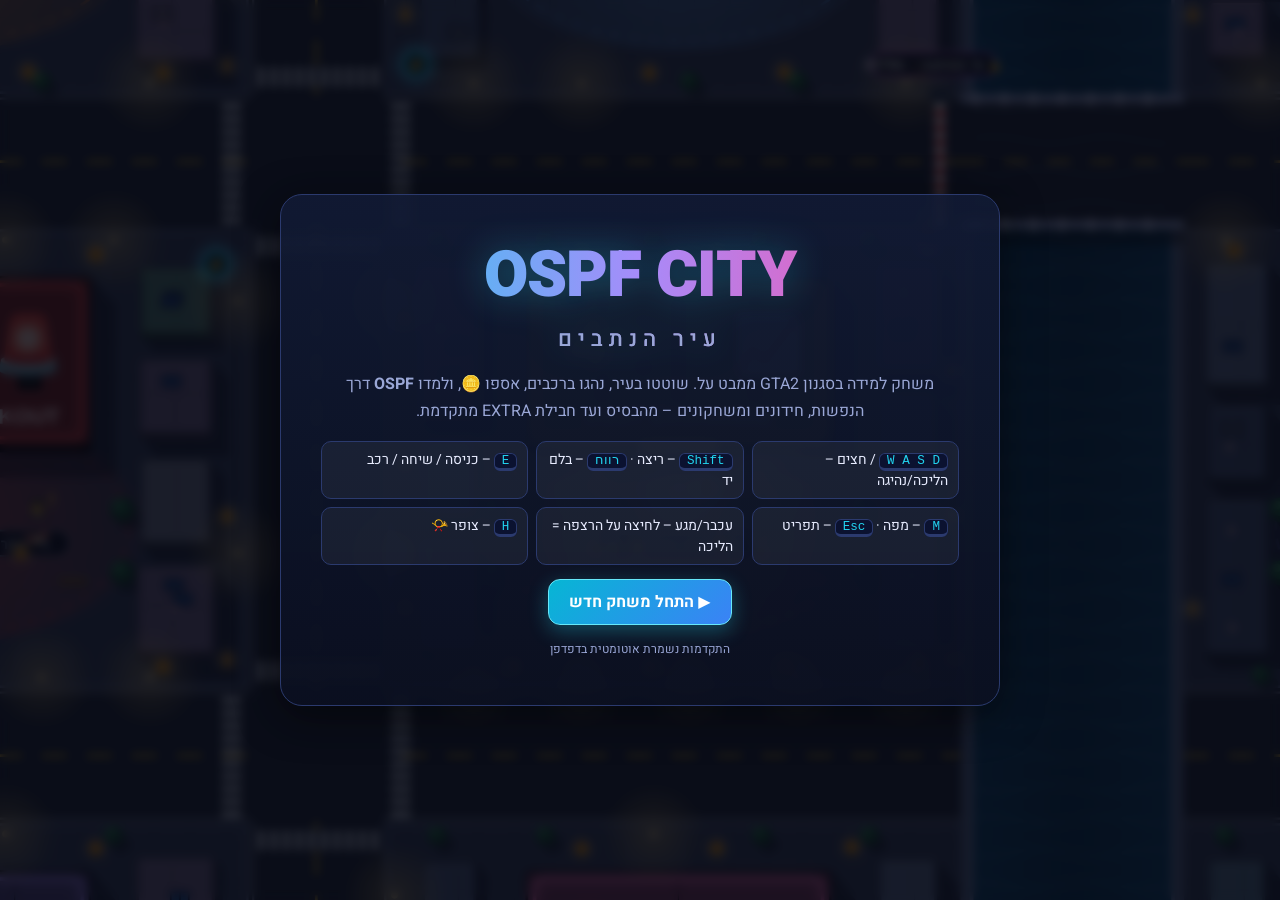
==== index.html @ dccd9f22 "OSPF City: top-down learning game (8 base chapters + 5 EXTRA, lessons, quizzes, minigames) Co-Author" ====
<!DOCTYPE html>
<html lang="he" dir="rtl">
<head>
<meta charset="utf-8">
<meta name="viewport" content="width=device-width, initial-scale=1, maximum-scale=1, user-scalable=no, viewport-fit=cover">
<meta name="theme-color" content="#0b1020">
<title>OSPF City · עיר הנתבים</title>
<meta name="description" content="משחק למידה בסגנון GTA2 ממבט על: לומדים OSPF תוך כדי הליכה, נהיגה, הנפשות, שאלות ומשחקונים.">
<link rel="icon" href="data:image/svg+xml,%3Csvg xmlns='http://www.w3.org/2000/svg' viewBox='0 0 64 64'%3E%3Ccircle cx='32' cy='32' r='30' fill='%231e5a8a' stroke='%2322d3ee' stroke-width='4'/%3E%3Cpath d='M20 26h20l-5-6m5 6-5 6M44 38H24l5-6m-5 6 5 6' stroke='white' stroke-width='4' fill='none' stroke-linecap='round' stroke-linejoin='round'/%3E%3C/svg%3E">
<link rel="preconnect" href="https://fonts.googleapis.com">
<link rel="preconnect" href="https://fonts.gstatic.com" crossorigin>
<link href="https://fonts.googleapis.com/css2?family=Heebo:wght@400;500;700;900&display=swap" rel="stylesheet">
<link rel="stylesheet" href="css/style.css">
</head>
<body>
<canvas id="world"></canvas>

<div id="hud" class="hidden">
  <div class="hud-top">
    <div class="chip" id="hud-score" title="ניקוד כולל">⭐ <b>0</b></div>
    <div class="chip" id="hud-coins" title="מטבעות (Packets)">🪙 <b>0</b></div>
    <div class="chip" id="hud-rank" title="דרגה">🎖️ <b>מתלמד</b></div>
    <div class="hud-spacer"></div>
    <button class="icon-btn" id="btn-map" title="מפה (M)">🗺️</button>
    <button class="icon-btn" id="btn-sound" title="צליל">🔊</button>
    <button class="icon-btn" id="btn-menu" title="תפריט (Esc)">☰</button>
  </div>
  <div id="objective" class="objective"></div>
  <div id="toast-wrap"></div>
  <div class="minimap-wrap"><canvas id="minimap" width="220" height="170"></canvas><div class="mm-label">מפה</div></div>
  <div id="prompt" class="prompt hidden"></div>
  <div id="arrow" class="quest-arrow hidden">➤</div>
  <div id="touch" class="touch hidden">
    <div id="joy"><div id="joy-knob"></div></div>
    <div class="touch-btns">
      <button id="t-act" class="tbtn big">E</button>
      <button id="t-run" class="tbtn">⚡</button>
    </div>
  </div>
</div>

<div id="screens"></div>
<div id="dialog" class="dialog hidden"></div>
<div id="fx"></div>

<script src="js/util.js"></script>
<script src="js/audio.js"></script>
<script src="js/state.js"></script>
<script src="js/chapters.js"></script>
<script src="js/sim.js"></script>
<script src="js/widgets.js"></script>
<script src="js/lesson.js"></script>
<script src="js/quiz.js"></script>
<script src="js/gameshell.js"></script>
<script src="js/sorter.js"></script>
<script src="js/content/ch1.js"></script>
<script src="js/content/ch2.js"></script>
<script src="js/content/ch3.js"></script>
<script src="js/content/ch4.js"></script>
<script src="js/content/ch5.js"></script>
<script src="js/content/ch6.js"></script>
<script src="js/content/ch7.js"></script>
<script src="js/content/ch8.js"></script>
<script src="js/content/e1.js"></script>
<script src="js/content/e2.js"></script>
<script src="js/content/e3.js"></script>
<script src="js/content/e4.js"></script>
<script src="js/content/e5.js"></script>
<script src="js/games/hello.js"></script>
<script src="js/games/cost.js"></script>
<script src="js/games/wildcard.js"></script>
<script src="js/games/election.js"></script>
<script src="js/games/terminal.js"></script>
<script src="js/games/doctor.js"></script>
<script src="js/games/handshake.js"></script>
<script src="js/games/spf.js"></script>
<script src="js/games/highway.js"></script>
<script src="js/games/sorters.js"></script>
<script src="js/worldgen.js"></script>
<script src="js/world.js"></script>
<script src="js/ui.js"></script>
<script src="js/main.js"></script>
</body>
</html>
---- css/style.css ----
:root{
  --bg:#0b1020; --bg2:#0f1730; --panel:#121a35; --panel2:#1a2547; --panel3:#222f5a;
  --text:#e8ecff; --muted:#9aa7d6; --line:#2b3a6e;
  --cyan:#22d3ee; --pink:#ff4fa3; --amber:#fbbf24; --green:#34d399; --red:#fb7185; --violet:#a78bfa; --blue:#60a5fa; --orange:#fb923c;
  --radius:16px; --shadow:0 10px 40px rgba(0,0,0,.5);
  --font:'Heebo','Rubik','Segoe UI',system-ui,-apple-system,Arial,sans-serif;
  --mono:'JetBrains Mono','Cascadia Mono',Consolas,'Courier New',monospace;
}
*{box-sizing:border-box;-webkit-tap-highlight-color:transparent}
html,body{margin:0;height:100%;overflow:hidden;background:var(--bg);color:var(--text);font-family:var(--font);user-select:none;-webkit-user-select:none;touch-action:none}
canvas#world{position:fixed;inset:0;width:100%;height:100%;display:block;background:#0b1020}
button{font-family:inherit;cursor:pointer}
.hidden{display:none!important}
.ltr{direction:ltr;unicode-bidi:isolate;text-align:left;display:inline-block}
code,.code{font-family:var(--mono);direction:ltr;unicode-bidi:isolate;display:inline-block;background:rgba(34,211,238,.1);border:1px solid rgba(34,211,238,.25);border-radius:6px;padding:0 6px;color:#9ff0ff;font-size:.92em}
.cli{font-family:var(--mono);direction:ltr;unicode-bidi:isolate;text-align:left;background:#05080f;border:1px solid #1b2a4f;border-radius:10px;padding:10px 12px;color:#c9f7d5;font-size:13px;line-height:1.5;white-space:pre;overflow:auto;margin:8px 0;box-shadow:inset 0 0 20px rgba(34,211,238,.06)}
.cli .hl{color:#ffd166;font-weight:700;background:rgba(255,209,102,.12)}
.cli .dim{color:#6f7ea8}
.cli .pr{color:#7dd3fc}

/* ---------- HUD ---------- */
#hud{position:fixed;inset:0;pointer-events:none;z-index:10}
.hud-top{position:absolute;top:10px;right:10px;left:10px;display:flex;gap:8px;align-items:center}
.hud-spacer{flex:1}
.chip{pointer-events:auto;background:rgba(10,16,36,.78);backdrop-filter:blur(6px);border:1px solid var(--line);border-radius:999px;padding:6px 14px;font-size:15px;display:flex;gap:6px;align-items:center;box-shadow:0 4px 14px rgba(0,0,0,.35)}
.chip b{font-variant-numeric:tabular-nums}
.icon-btn{pointer-events:auto;width:42px;height:42px;border-radius:12px;border:1px solid var(--line);background:rgba(10,16,36,.78);color:var(--text);font-size:19px;backdrop-filter:blur(6px)}
.icon-btn:hover{background:var(--panel3)}
.objective{position:absolute;top:62px;right:10px;max-width:min(420px,70vw);background:linear-gradient(135deg,rgba(34,211,238,.18),rgba(167,139,250,.14));border:1px solid rgba(34,211,238,.4);border-radius:14px;padding:8px 14px;font-size:14px;line-height:1.4;box-shadow:0 4px 18px rgba(0,0,0,.35)}
.objective b{color:var(--cyan)}
.minimap-wrap{position:absolute;left:10px;bottom:10px;border:2px solid var(--line);border-radius:14px;overflow:hidden;background:#07101f;box-shadow:var(--shadow)}
.minimap-wrap canvas{display:block;width:200px;height:155px}
.mm-label{position:absolute;top:4px;right:8px;font-size:10px;color:var(--muted);letter-spacing:1px}
.prompt{position:absolute;bottom:90px;left:50%;transform:translateX(-50%);background:rgba(10,16,36,.9);border:1px solid var(--cyan);border-radius:14px;padding:10px 20px;font-size:17px;box-shadow:0 0 24px rgba(34,211,238,.35);animation:bob 1.4s ease-in-out infinite;white-space:nowrap}
.prompt kbd{background:var(--cyan);color:#001018;border-radius:6px;padding:1px 8px;font-weight:900;margin:0 4px}
@keyframes bob{50%{transform:translateX(-50%) translateY(-5px)}}
.quest-arrow{position:absolute;left:50%;top:50%;width:40px;height:40px;margin:-20px;font-size:30px;color:var(--amber);text-shadow:0 0 12px var(--amber);text-align:center;line-height:40px}
#toast-wrap{position:absolute;top:110px;left:50%;transform:translateX(-50%);display:flex;flex-direction:column;gap:8px;align-items:center}
.toast{background:rgba(12,20,45,.95);border:1px solid var(--line);border-radius:12px;padding:8px 16px;font-size:15px;box-shadow:var(--shadow);animation:toast 3.2s ease forwards}
.toast.good{border-color:var(--green)} .toast.warn{border-color:var(--amber)} .toast.bad{border-color:var(--red)}
@keyframes toast{0%{opacity:0;transform:translateY(-12px)}10%,85%{opacity:1;transform:none}100%{opacity:0;transform:translateY(-8px)}}

/* touch */
.touch{position:absolute;inset:auto 0 0 0;height:50%;pointer-events:none}
#joy{position:absolute;left:30px;bottom:30px;width:130px;height:130px;border-radius:50%;background:rgba(255,255,255,.08);border:2px solid rgba(255,255,255,.25);pointer-events:auto;touch-action:none}
#joy-knob{position:absolute;left:35px;top:35px;width:60px;height:60px;border-radius:50%;background:rgba(34,211,238,.5);border:2px solid var(--cyan)}
.touch-btns{position:absolute;right:20px;bottom:30px;display:flex;gap:14px;align-items:flex-end;pointer-events:auto}
.tbtn{width:60px;height:60px;border-radius:50%;border:2px solid var(--line);background:rgba(10,16,36,.8);color:var(--text);font-size:22px;font-weight:900;touch-action:none}
.tbtn.big{width:80px;height:80px;border-color:var(--cyan);color:var(--cyan);font-size:30px}
.tbtn:active{background:var(--cyan);color:#001018}

/* ---------- Screens ---------- */
#screens{position:fixed;inset:0;z-index:30;pointer-events:none}
.screen{position:absolute;inset:0;pointer-events:auto;display:flex;align-items:center;justify-content:center;background:rgba(5,8,18,.82);backdrop-filter:blur(5px);animation:fadein .25s ease;touch-action:auto}
.screen.solid{background:radial-gradient(1200px 700px at 70% 0%,#17224a 0%,#0b1020 60%)}
@keyframes fadein{from{opacity:0}to{opacity:1}}
.panel{background:linear-gradient(180deg,var(--panel2),var(--panel));border:1px solid var(--line);border-radius:22px;box-shadow:var(--shadow);max-width:min(1100px,96vw);max-height:94vh;overflow:auto;padding:22px;position:relative}
.panel h1,.panel h2,.panel h3{margin:.2em 0}
.btn{border:0;border-radius:12px;padding:10px 20px;font-size:16px;font-weight:700;background:var(--panel3);color:var(--text);border:1px solid var(--line);transition:transform .12s,background .12s,box-shadow .12s}
.btn:hover{transform:translateY(-2px);background:#2b3b73}
.btn:active{transform:none}
.btn.primary{background:linear-gradient(135deg,#06b6d4,#3b82f6);border-color:#67e8f9;color:#fff;box-shadow:0 6px 20px rgba(34,211,238,.3)}
.btn.good{background:linear-gradient(135deg,#10b981,#059669);border-color:#6ee7b7}
.btn.warn{background:linear-gradient(135deg,#f59e0b,#d97706);border-color:#fcd34d;color:#1a1000}
.btn.danger{background:linear-gradient(135deg,#f43f5e,#be123c);border-color:#fda4af}
.btn.small{padding:6px 12px;font-size:14px;border-radius:10px}
.btn[disabled]{opacity:.4;pointer-events:none}
.row{display:flex;gap:10px;align-items:center;flex-wrap:wrap}
.grow{flex:1}
.muted{color:var(--muted)}
.tag{display:inline-block;padding:2px 10px;border-radius:999px;font-size:12px;font-weight:700;background:rgba(255,255,255,.1);border:1px solid var(--line)}

/* title */
.title-card{text-align:center;max-width:720px;padding:34px 40px;background:linear-gradient(180deg,rgba(18,26,53,.9),rgba(11,16,32,.92))}
.logo{font-size:clamp(34px,6vw,64px);font-weight:900;letter-spacing:-1px;background:linear-gradient(90deg,#22d3ee,#a78bfa,#ff4fa3);-webkit-background-clip:text;background-clip:text;color:transparent;filter:drop-shadow(0 0 18px rgba(34,211,238,.35))}
.logo small{display:block;font-size:.34em;letter-spacing:6px;color:var(--muted);-webkit-text-fill-color:var(--muted);font-weight:500}
.title-card p{color:var(--muted);line-height:1.7}
.keys{display:grid;grid-template-columns:repeat(auto-fit,minmax(200px,1fr));gap:8px;margin:14px 0;text-align:right}
.keys div{background:rgba(255,255,255,.05);border:1px solid var(--line);border-radius:10px;padding:7px 10px;font-size:14px}
kbd{background:#0b1230;border:1px solid var(--line);border-bottom-width:3px;border-radius:6px;padding:0 7px;font-family:var(--mono);font-size:.9em;color:var(--cyan)}

/* chapter hub */
.hub{width:min(900px,96vw)}
.hub-head{display:flex;gap:16px;align-items:center;margin-bottom:12px}
.hub-icon{font-size:52px;width:84px;height:84px;display:grid;place-items:center;border-radius:22px;background:var(--c,#22d3ee22);border:2px solid var(--cc,#22d3ee);box-shadow:0 0 30px var(--c,#22d3ee33)}
.hub-head h2{font-size:28px}
.hub-sub{color:var(--muted)}
.hub-story{background:rgba(255,255,255,.05);border-right:4px solid var(--cc,#22d3ee);padding:10px 14px;border-radius:10px;line-height:1.7;margin:10px 0 16px}
.hub-grid{display:grid;grid-template-columns:repeat(auto-fit,minmax(250px,1fr));gap:12px}
.card{background:var(--panel2);border:1px solid var(--line);border-radius:16px;padding:14px;display:flex;flex-direction:column;gap:8px}
.card h3{font-size:18px;display:flex;gap:8px;align-items:center}
.card .done{color:var(--green)}
.levels{display:flex;gap:8px;margin-top:4px}
.lvl{flex:1;border-radius:12px;border:1px solid var(--line);background:var(--panel3);padding:8px 4px;text-align:center;font-size:13px;color:var(--text)}
.lvl b{display:block;font-size:15px}
.lvl:hover{border-color:var(--cyan);background:#2b3b73}
.lvl.done{border-color:var(--green);background:rgba(16,185,129,.18)}
.lvl.l1 b{color:var(--green)} .lvl.l2 b{color:var(--amber)} .lvl.l3 b{color:var(--red)}
.stars{letter-spacing:2px;color:var(--amber)}
.progress{height:8px;border-radius:99px;background:#0b1230;overflow:hidden}
.progress>i{display:block;height:100%;background:linear-gradient(90deg,var(--cyan),var(--violet));width:0;transition:width .4s}

/* ---------- Lesson ---------- */
.lesson{position:absolute;inset:0;display:flex;flex-direction:column;background:radial-gradient(1200px 700px at 80% -10%,#17224a 0%,#0b1020 60%)}
.l-top{display:flex;gap:12px;align-items:center;padding:10px 16px;border-bottom:1px solid var(--line);background:rgba(8,12,26,.7)}
.l-top h2{margin:0;font-size:19px}
.l-prog{flex:1;max-width:420px}
.l-body{flex:1;display:grid;grid-template-columns:minmax(300px,38%) 1fr;gap:14px;padding:14px;min-height:0}
.l-text{background:var(--panel);border:1px solid var(--line);border-radius:18px;padding:18px;display:flex;flex-direction:column;min-height:0;overflow:auto}
.l-text h3{font-size:22px;margin:0 0 8px;color:#fff}
.l-text .step-body{line-height:1.75;font-size:16.5px;color:#dbe3ff}
.l-text .step-body p{margin:.5em 0}
.l-text .step-body ul{padding-right:20px;margin:.4em 0}
.l-text .step-body li{margin:.25em 0}
.callout{border-radius:12px;padding:10px 14px;margin:10px 0;border:1px solid;font-size:15px;line-height:1.65}
.callout.tip{background:rgba(52,211,153,.1);border-color:rgba(52,211,153,.5)}
.callout.warn{background:rgba(251,191,36,.1);border-color:rgba(251,191,36,.5)}
.callout.info{background:rgba(96,165,250,.1);border-color:rgba(96,165,250,.5)}
.callout.story{background:rgba(255,79,163,.08);border-color:rgba(255,79,163,.4);font-style:italic}
.l-nav{display:flex;gap:8px;margin-top:auto;padding-top:12px;align-items:center}
.dots{display:flex;gap:6px;flex-wrap:wrap;justify-content:center;flex:1}
.dot{width:12px;height:12px;border-radius:50%;background:#2a3868;border:0;padding:0}
.dot.cur{background:var(--cyan);box-shadow:0 0 10px var(--cyan);transform:scale(1.3)}
.dot.seen{background:#4f6bd6}
.dot.q{border-radius:3px}
.l-stage{display:flex;flex-direction:column;min-height:0;background:#070c1c;border:1px solid var(--line);border-radius:18px;overflow:hidden;position:relative}
.stage-view{flex:1;min-height:0;position:relative;display:flex;align-items:center;justify-content:center;overflow:auto;touch-action:auto}
.stage-view>svg.scene{width:100%;height:100%;display:block}
.stage-ctl{display:flex;gap:6px;align-items:center;padding:8px 12px;border-top:1px solid var(--line);background:#0a1126;flex-wrap:wrap}
.cbtn{width:42px;height:38px;border-radius:10px;border:1px solid var(--line);background:var(--panel3);color:var(--text);font-size:16px}
.cbtn:hover{border-color:var(--cyan)}
.cbtn.on{background:var(--cyan);color:#001018}
.seg{display:flex;border:1px solid var(--line);border-radius:10px;overflow:hidden}
.seg button{border:0;background:var(--panel3);color:var(--text);padding:8px 12px;font-size:13px;border-inline-start:1px solid var(--line)}
.seg button.on{background:var(--cyan);color:#001018;font-weight:800}
.stepcount{margin-inline-start:auto;color:var(--muted);font-size:13px}
.check{background:rgba(167,139,250,.1);border:1px solid rgba(167,139,250,.5);border-radius:14px;padding:12px;margin-top:12px}
.check h4{margin:0 0 8px;color:var(--violet)}
.opt{display:block;width:100%;text-align:right;background:var(--panel3);border:1px solid var(--line);border-radius:10px;padding:9px 12px;margin:6px 0;color:var(--text);font-size:15.5px;line-height:1.5;transition:.12s}
.opt:hover{border-color:var(--cyan);transform:translateX(-3px)}
.opt.ok{background:rgba(16,185,129,.25);border-color:var(--green)}
.opt.no{background:rgba(244,63,94,.22);border-color:var(--red);animation:shake .35s}
.opt.off{opacity:.35;pointer-events:none}
@keyframes shake{25%{transform:translateX(6px)}75%{transform:translateX(-6px)}}
.fb{margin-top:8px;padding:9px 12px;border-radius:10px;font-size:15px;line-height:1.6}
.fb.ok{background:rgba(16,185,129,.15);border:1px solid var(--green)}
.fb.no{background:rgba(244,63,94,.15);border:1px solid var(--red)}

/* scene svg */
svg.scene text{font-family:var(--font);fill:#e8ecff}
svg.scene .lbl{font-size:15px;font-weight:700;text-anchor:middle}
svg.scene .sub{font-size:12px;fill:#9fb0e8;text-anchor:middle;font-family:var(--mono)}
svg.scene foreignObject{overflow:visible}
.fo{font-family:var(--font);color:#e8ecff;font-size:14px;direction:rtl;line-height:1.4}
.fo.ltr{direction:ltr;text-align:left}
.fo-note{background:rgba(18,26,53,.95);border:1px solid var(--line);border-radius:10px;padding:8px 12px;box-shadow:0 4px 14px rgba(0,0,0,.4)}
.fo-note.y{border-color:var(--amber);background:rgba(60,45,5,.92)}
.fo-note.g{border-color:var(--green);background:rgba(5,50,35,.92)}
.fo-note.r{border-color:var(--red);background:rgba(60,10,22,.92)}
.fo-note.c{border-color:var(--cyan);background:rgba(5,40,55,.92)}
.fo-note.v{border-color:var(--violet);background:rgba(35,20,70,.92)}
.fo table{border-collapse:collapse;width:100%;font-size:13px}
.fo th{background:#1c2a58;padding:4px 8px;border:1px solid #2b3a6e;font-weight:700}
.fo td{padding:3px 8px;border:1px solid #2b3a6e;background:rgba(10,16,36,.9);transition:background .3s}
.fo tr.hl td{background:rgba(251,191,36,.28)}
.fo tr.win td{background:rgba(52,211,153,.3)}
.fo tr.bad td{background:rgba(251,113,133,.25)}
.fo .tt{font-weight:800;margin-bottom:4px}
.paused svg *{animation-play-state:paused!important}
.pulse-ring{animation:ring 1.2s ease-out infinite;transform-box:fill-box;transform-origin:center}
@keyframes ring{0%{opacity:.9;transform:scale(.8)}100%{opacity:0;transform:scale(1.7)}}
.blink{animation:blink 1s steps(2) infinite}
@keyframes blink{50%{opacity:.2}}

/* widgets */
.widget{width:100%;height:100%;overflow:auto;padding:16px;display:flex;flex-direction:column;gap:12px;align-items:stretch;touch-action:auto}
.wbox{background:var(--panel);border:1px solid var(--line);border-radius:14px;padding:14px}
.wrow{display:flex;gap:10px;align-items:center;flex-wrap:wrap}
.wlabel{color:var(--muted);font-size:14px}
select,input[type=text],input[type=number]{background:#0b1230;color:var(--text);border:1px solid var(--line);border-radius:10px;padding:8px 10px;font-size:15px;font-family:var(--mono);direction:ltr;outline:none}
select:focus,input:focus{border-color:var(--cyan);box-shadow:0 0 0 3px rgba(34,211,238,.2)}
input[type=range]{accent-color:var(--cyan)}
.bigval{font-size:34px;font-weight:900;font-family:var(--mono);direction:ltr;color:var(--cyan)}
.pill{display:inline-block;border-radius:999px;padding:2px 12px;font-size:13px;font-weight:800}
.pill.g{background:rgba(52,211,153,.2);color:var(--green)} .pill.r{background:rgba(251,113,133,.2);color:var(--red)} .pill.y{background:rgba(251,191,36,.2);color:var(--amber)}
.field-grid{display:grid;grid-template-columns:auto 1fr 1fr;gap:6px 10px;align-items:center}
.field-grid .fh{font-weight:800;color:var(--muted);font-size:13px}
.fcell{background:#0b1230;border:1px solid var(--line);border-radius:8px;padding:6px 8px;font-family:var(--mono);direction:ltr;text-align:left;font-size:14px}
.fcell.diff{border-color:var(--red);background:rgba(244,63,94,.15)}
.fcell.must{outline:2px dashed rgba(251,191,36,.4)}
.cli-in{display:flex;gap:8px;align-items:center;background:#05080f;border:1px solid #1b2a4f;border-radius:10px;padding:8px 10px;direction:ltr}
.cli-in input{flex:1;background:transparent;border:0;color:#c9f7d5;font-size:15px;box-shadow:none!important;padding:2px}
.cli-in .pr{color:#7dd3fc;font-family:var(--mono)}

/* ---------- Game shell ---------- */
.game{position:absolute;inset:0;display:flex;flex-direction:column;background:radial-gradient(1000px 600px at 50% -10%,#1b2750 0%,#0a0f22 65%);touch-action:none}
.g-top{display:flex;gap:10px;align-items:center;padding:8px 14px;background:rgba(6,10,22,.8);border-bottom:1px solid var(--line);flex-wrap:wrap}
.g-title{font-weight:900;font-size:18px}
.g-lvl{padding:2px 12px;border-radius:99px;font-size:13px;font-weight:800;border:1px solid}
.g-lvl.l1{color:var(--green);border-color:var(--green)} .g-lvl.l2{color:var(--amber);border-color:var(--amber)} .g-lvl.l3{color:var(--red);border-color:var(--red)}
.g-stat{font-family:var(--mono);font-size:17px;direction:ltr;background:#0b1230;border:1px solid var(--line);border-radius:10px;padding:3px 12px}
.hearts{font-size:20px;letter-spacing:2px;filter:drop-shadow(0 0 6px rgba(244,63,94,.6))}
.g-timer{flex:1;min-width:120px;height:12px;background:#0b1230;border-radius:99px;overflow:hidden;border:1px solid var(--line)}
.g-timer>i{display:block;height:100%;width:100%;background:linear-gradient(90deg,var(--green),var(--amber),var(--red));background-size:300% 100%;transition:width .2s linear}
.g-stage{flex:1;position:relative;min-height:0;overflow:hidden}
.g-help{position:absolute;top:8px;left:12px;width:max-content;max-width:60%;font-size:12.5px;color:var(--muted);background:rgba(6,10,22,.7);padding:4px 12px;border-radius:99px;pointer-events:none;z-index:2}
.combo{position:absolute;top:10px;left:50%;transform:translateX(-50%);font-weight:900;font-size:24px;color:var(--amber);text-shadow:0 0 12px var(--amber);pointer-events:none;z-index:5}
.pop{position:absolute;pointer-events:none;font-weight:900;font-size:22px;animation:pop 1s ease forwards;z-index:6;text-shadow:0 2px 8px #000}
@keyframes pop{0%{opacity:0;transform:translateY(10px) scale(.6)}20%{opacity:1;transform:translateY(-6px) scale(1.2)}100%{opacity:0;transform:translateY(-50px) scale(1)}}
.flash-bad{animation:flashbad .4s}
@keyframes flashbad{30%{box-shadow:inset 0 0 120px rgba(244,63,94,.6)}}
.flash-good{animation:flashgood .4s}
@keyframes flashgood{30%{box-shadow:inset 0 0 120px rgba(52,211,153,.45)}}
.result{text-align:center;min-width:min(520px,92vw)}
.result .big{font-size:56px;font-weight:900;font-family:var(--mono);color:var(--amber)}
.result .grade{font-size:30px;font-weight:900}
.result table{margin:10px auto;border-collapse:collapse}
.result td{padding:4px 14px;border-bottom:1px solid var(--line)}

/* sorter */
.srt{position:absolute;inset:0;display:flex;flex-direction:column}
.srt-lane{flex:1;position:relative;overflow:hidden}
.srt-bins{display:flex;gap:10px;padding:10px;background:rgba(6,10,22,.85);border-top:1px solid var(--line)}
.srt-bin{flex:1;border:2px solid var(--bc,#4f6bd6);background:linear-gradient(180deg,rgba(255,255,255,.04),rgba(0,0,0,.25));border-radius:14px;padding:8px 6px;text-align:center;color:var(--text);font-size:15px;font-weight:800;position:relative;min-height:74px;transition:transform .1s,box-shadow .15s}
.srt-bin:hover{transform:translateY(-3px);box-shadow:0 0 22px var(--bc)}
.srt-bin small{display:block;font-weight:400;color:var(--muted);font-size:12px;margin-top:2px;line-height:1.25}
.srt-bin kbd{position:absolute;top:4px;left:6px}
.srt-bin .glyph{font-size:22px;display:block}
.srt-bin.good{box-shadow:0 0 30px var(--green);border-color:var(--green)}
.srt-bin.bad{box-shadow:0 0 30px var(--red);border-color:var(--red)}
.srt-item{position:absolute;min-width:150px;padding:8px 12px;border-radius:12px;background:linear-gradient(180deg,#2d3b72,#1b2650);border:2px solid #6f86ff;box-shadow:0 6px 18px rgba(0,0,0,.5);text-align:center;font-size:14px;line-height:1.35}
.srt-item.active{border-color:var(--amber);box-shadow:0 0 24px rgba(251,191,36,.6)}
.srt-item .t{font-weight:900;font-size:16px;font-family:var(--mono);direction:ltr}
.srt-item .d{font-size:12.5px;color:#c9d3ff}
.srt-side{position:absolute;top:10px;right:10px;width:min(330px,40%);z-index:3}
.srt-side .wbox{background:rgba(10,16,36,.9);font-size:13px}
.srt-side table{width:100%;border-collapse:collapse;direction:ltr;font-family:var(--mono);font-size:12.5px}
.srt-side td,.srt-side th{padding:3px 6px;border-bottom:1px solid #22305f;text-align:left}
.srt-side tr.flash td{background:rgba(251,191,36,.3)}
.cv{width:100%;height:100%}

/* dialog */
.dialog{position:fixed;bottom:20px;left:50%;transform:translateX(-50%);width:min(760px,94vw);z-index:40;background:linear-gradient(180deg,#16204a,#0e1530);border:2px solid var(--cyan);border-radius:20px;box-shadow:0 0 40px rgba(34,211,238,.3),var(--shadow);padding:14px 18px;display:flex;gap:14px;align-items:flex-start}
.dialog .face{font-size:48px;width:72px;height:72px;border-radius:18px;background:#0b1230;border:1px solid var(--line);display:grid;place-items:center;flex-shrink:0}
.dialog .nm{font-weight:900;color:var(--cyan);margin-bottom:2px}
.dialog .tx{line-height:1.65;font-size:17px;min-height:54px}
.dialog .hint{font-size:12px;color:var(--muted);margin-top:4px}
.dialog .choices{display:flex;gap:8px;flex-wrap:wrap;margin-top:8px}

/* shop & menu */
.shop-grid{display:grid;grid-template-columns:repeat(auto-fill,minmax(210px,1fr));gap:10px}
.item{background:var(--panel3);border:1px solid var(--line);border-radius:14px;padding:10px;display:flex;flex-direction:column;gap:6px}
.item .ic{font-size:34px}
.item .nm{font-weight:800}
.item .ds{font-size:13px;color:var(--muted);line-height:1.4;min-height:36px}
.menu-list{display:flex;flex-direction:column;gap:8px;min-width:min(420px,90vw)}
.ch-row{display:flex;gap:10px;align-items:center;background:var(--panel3);border:1px solid var(--line);border-radius:12px;padding:8px 12px}
.ch-row .n{width:34px;height:34px;border-radius:50%;display:grid;place-items:center;background:var(--cc);color:#001018;font-weight:900}
.ch-row.locked{opacity:.5}
.toggle{display:flex;justify-content:space-between;align-items:center;background:var(--panel3);border:1px solid var(--line);border-radius:12px;padding:8px 12px}
.sw{width:46px;height:26px;border-radius:99px;background:#2a3868;position:relative;border:0;transition:.2s}
.sw::after{content:'';position:absolute;top:3px;right:3px;width:20px;height:20px;border-radius:50%;background:#fff;transition:.2s}
.sw.on{background:var(--green)} .sw.on::after{right:23px}
.bigmap{position:relative}
.bigmap canvas{display:block;max-width:92vw;max-height:70vh;border-radius:12px;border:1px solid var(--line);cursor:pointer}

/* quiz */
.quiz{width:min(820px,96vw)}
.quiz .q{font-size:21px;line-height:1.55;margin:10px 0 14px;font-weight:700}
.quiz-top{display:flex;gap:12px;align-items:center}

@media (max-width:820px){
  .l-body{grid-template-columns:1fr;grid-template-rows:auto 1fr;overflow:auto}
  .l-stage{order:-1;min-height:320px}
  .l-text .step-body{font-size:15.5px}
  .objective{top:58px;font-size:12.5px}
  .minimap-wrap canvas{width:130px;height:100px}
  .chip{padding:4px 10px;font-size:13px}
  .srt-side{width:48%;font-size:11px}
  .srt-item{min-width:110px;font-size:12px}
}
@media (max-height:520px){
  .l-top h2{font-size:15px}
  .l-text{padding:10px}
}
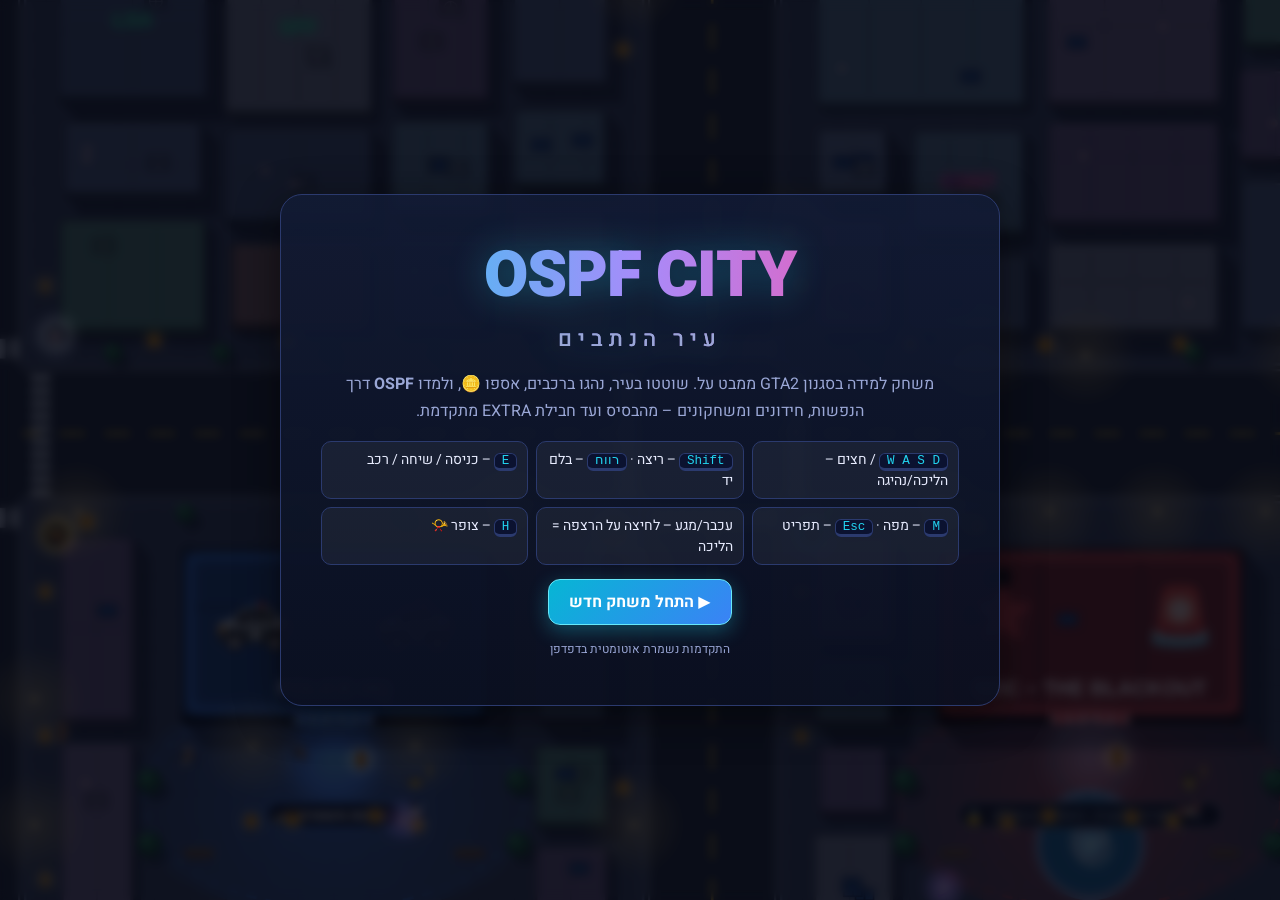
==== commit b2cad2f3: "v2: big open world, combat & police, vehicles/boats, casino, bank, missions, power system, multiplay" ====
--- a/index.html
+++ b/index.html
@@ -19,8 +19,12 @@
   <div class="hud-top">
     <div class="chip" id="hud-score" title="ניקוד כולל">⭐ <b>0</b></div>
     <div class="chip" id="hud-coins" title="מטבעות (Packets)">🪙 <b>0</b></div>
+    <div class="chip" id="hud-cash" title="מזומן">💵 <b>0</b></div>
+    <div class="chip" id="hud-power" title="כוח (פרקים + משימות)">💪 <b>0</b></div>
     <div class="chip" id="hud-rank" title="דרגה">🎖️ <b>מתלמד</b></div>
     <div class="hud-spacer"></div>
+    <button class="icon-btn" id="btn-mp" title="רב־משתתפים (G)">🌐</button>
+    <button class="icon-btn" id="btn-prof" title="פרופיל (P)">👤</button>
     <button class="icon-btn" id="btn-map" title="מפה (M)">🗺️</button>
     <button class="icon-btn" id="btn-sound" title="צליל">🔊</button>
     <button class="icon-btn" id="btn-menu" title="תפריט (Esc)">☰</button>
@@ -32,9 +36,13 @@
   <div id="arrow" class="quest-arrow hidden">➤</div>
   <div id="touch" class="touch hidden">
     <div id="joy"><div id="joy-knob"></div></div>
+    <div id="joy2"><div id="joy2-knob"></div><span>🔫</span></div>
     <div class="touch-btns">
       <button id="t-act" class="tbtn big">E</button>
       <button id="t-run" class="tbtn">⚡</button>
+      <button id="t-w" class="tbtn">🔄</button>
+      <button id="t-dash" class="tbtn">💨</button>
+      <button id="t-pulse" class="tbtn">🌊</button>
     </div>
   </div>
 </div>
@@ -76,8 +84,15 @@
 <script src="js/games/spf.js"></script>
 <script src="js/games/highway.js"></script>
 <script src="js/games/sorters.js"></script>
+<script src="js/vehicles.js"></script>
 <script src="js/worldgen.js"></script>
 <script src="js/world.js"></script>
+<script src="js/firebase-config.js"></script>
+<script src="js/combat.js"></script>
+<script src="js/missions.js"></script>
+<script src="js/casino.js"></script>
+<script src="js/mp.js"></script>
+<script src="js/services.js"></script>
 <script src="js/ui.js"></script>
 <script src="js/main.js"></script>
 </body>
--- a/css/style.css
+++ b/css/style.css
@@ -31,7 +31,7 @@
 .minimap-wrap{position:absolute;left:10px;bottom:10px;border:2px solid var(--line);border-radius:14px;overflow:hidden;background:#07101f;box-shadow:var(--shadow)}
 .minimap-wrap canvas{display:block;width:200px;height:155px}
 .mm-label{position:absolute;top:4px;right:8px;font-size:10px;color:var(--muted);letter-spacing:1px}
-.prompt{position:absolute;bottom:90px;left:50%;transform:translateX(-50%);background:rgba(10,16,36,.9);border:1px solid var(--cyan);border-radius:14px;padding:10px 20px;font-size:17px;box-shadow:0 0 24px rgba(34,211,238,.35);animation:bob 1.4s ease-in-out infinite;white-space:nowrap}
+.prompt{position:absolute;bottom:230px;left:50%;transform:translateX(-50%);background:rgba(10,16,36,.9);border:1px solid var(--cyan);border-radius:14px;padding:10px 20px;font-size:17px;box-shadow:0 0 24px rgba(34,211,238,.35);animation:bob 1.4s ease-in-out infinite;white-space:nowrap}
 .prompt kbd{background:var(--cyan);color:#001018;border-radius:6px;padding:1px 8px;font-weight:900;margin:0 4px}
 @keyframes bob{50%{transform:translateX(-50%) translateY(-5px)}}
 .quest-arrow{position:absolute;left:50%;top:50%;width:40px;height:40px;margin:-20px;font-size:30px;color:var(--amber);text-shadow:0 0 12px var(--amber);text-align:center;line-height:40px}
@@ -43,6 +43,11 @@
 /* touch */
 .touch{position:absolute;inset:auto 0 0 0;height:50%;pointer-events:none}
 #joy{position:absolute;left:30px;bottom:30px;width:130px;height:130px;border-radius:50%;background:rgba(255,255,255,.08);border:2px solid rgba(255,255,255,.25);pointer-events:auto;touch-action:none}
+#joy2{position:absolute;right:30px;bottom:130px;width:110px;height:110px;border-radius:50%;background:rgba(255,80,100,.08);border:2px solid rgba(255,100,120,.35);pointer-events:auto;touch-action:none;display:grid;place-items:center;font-size:26px}
+#joy2 span{opacity:.5;pointer-events:none}
+#joy2-knob{position:absolute;left:25px;top:25px;width:56px;height:56px;border-radius:50%;background:rgba(244,63,94,.5);border:2px solid #f43f5e}
+.touch-btns{flex-wrap:wrap;justify-content:flex-end;max-width:210px}
+.tbtn{width:52px!important;height:52px!important}.tbtn.big{width:72px!important;height:72px!important}
 #joy-knob{position:absolute;left:35px;top:35px;width:60px;height:60px;border-radius:50%;background:rgba(34,211,238,.5);border:2px solid var(--cyan)}
 .touch-btns{position:absolute;right:20px;bottom:30px;display:flex;gap:14px;align-items:flex-end;pointer-events:auto}
 .tbtn{width:60px;height:60px;border-radius:50%;border:2px solid var(--line);background:rgba(10,16,36,.8);color:var(--text);font-size:22px;font-weight:900;touch-action:none}
@@ -276,10 +281,37 @@
   .objective{top:58px;font-size:12.5px}
   .minimap-wrap canvas{width:130px;height:100px}
   .chip{padding:4px 10px;font-size:13px}
-  .srt-side{width:48%;font-size:11px}
+  .srt-side{width:62%;font-size:10px;top:auto;bottom:6px;right:6px;opacity:.94}
+  .minimap-wrap{left:50%;transform:translateX(-50%)}
+  .srt-side .wbox{padding:6px}
   .srt-item{min-width:110px;font-size:12px}
 }
 @media (max-height:520px){
   .l-top h2{font-size:15px}
   .l-text{padding:10px}
 }
+
+.mcq .q{font-size:17px;line-height:1.65;margin:6px 0 12px;font-weight:700}
+.check{margin-top:14px}
+
+#chud{direction:ltr}
+#mission{font-size:13px}
+
+@media (max-width:820px),(max-height:520px){
+  #hud-rank{display:none}
+  .hud-top{gap:5px}.icon-btn{width:38px;height:38px;font-size:16px}
+  .chip{padding:3px 8px;font-size:12px}
+  .minimap-wrap{left:8px;transform:none;top:auto;bottom:150px}
+  .minimap-wrap canvas{width:104px;height:80px}
+  #mission{top:96px!important;left:120px!important;max-width:180px!important;font-size:11px!important}
+  .objective{max-width:46vw;font-size:11px;padding:5px 9px;top:50px}
+  #chud{bottom:4px!important;transform:translateX(-50%) scale(.85)!important;transform-origin:bottom center}
+  #joy{left:14px;bottom:14px;width:112px;height:112px}
+  #joy-knob{left:26px;top:26px}
+  #joy2{right:14px;bottom:100px;width:96px;height:96px}
+  #joy2-knob{left:20px;top:20px;width:54px;height:54px}
+  .touch-btns{right:12px;bottom:12px;max-width:190px}
+  .tbtn{width:46px!important;height:46px!important;font-size:18px}.tbtn.big{width:62px!important;height:62px!important}
+  .prompt{bottom:190px;font-size:14px;padding:6px 12px}
+  #toast-wrap{top:84px;transform:translateX(-50%) scale(.85)}
+}
